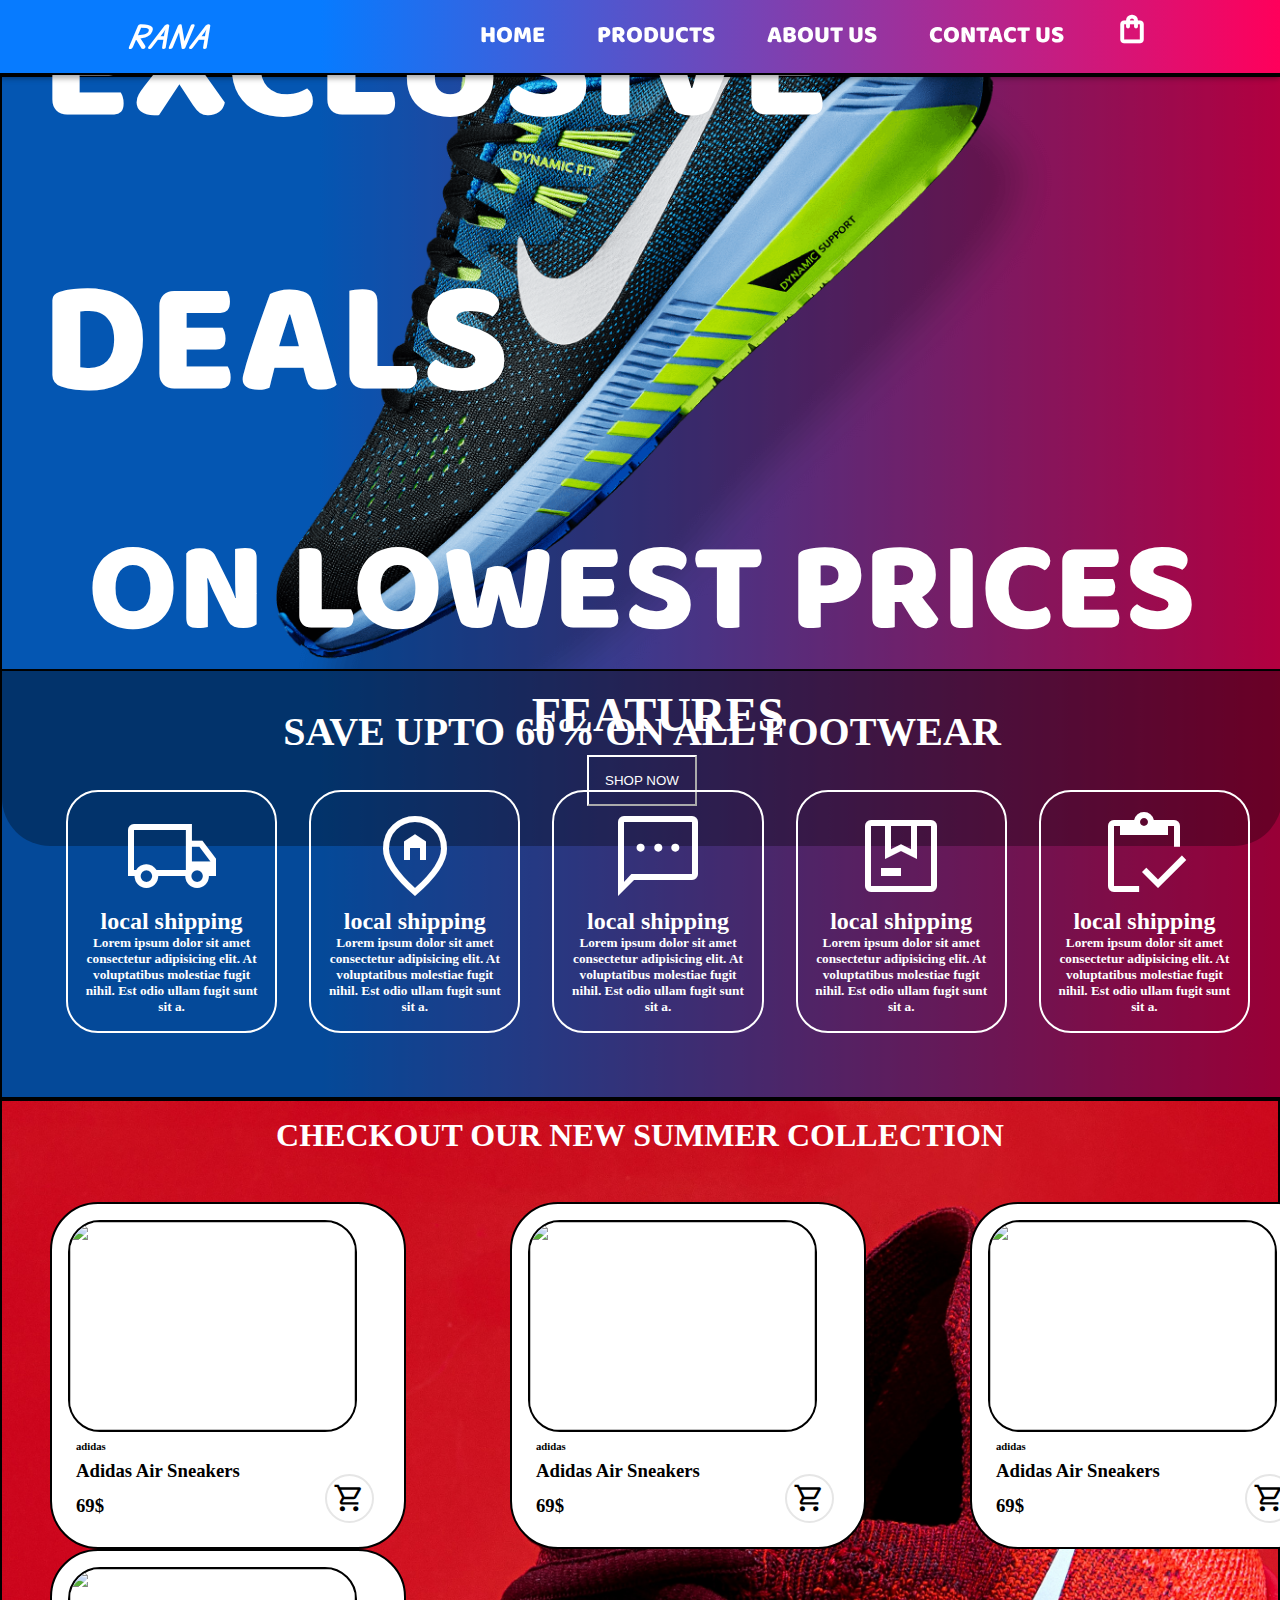
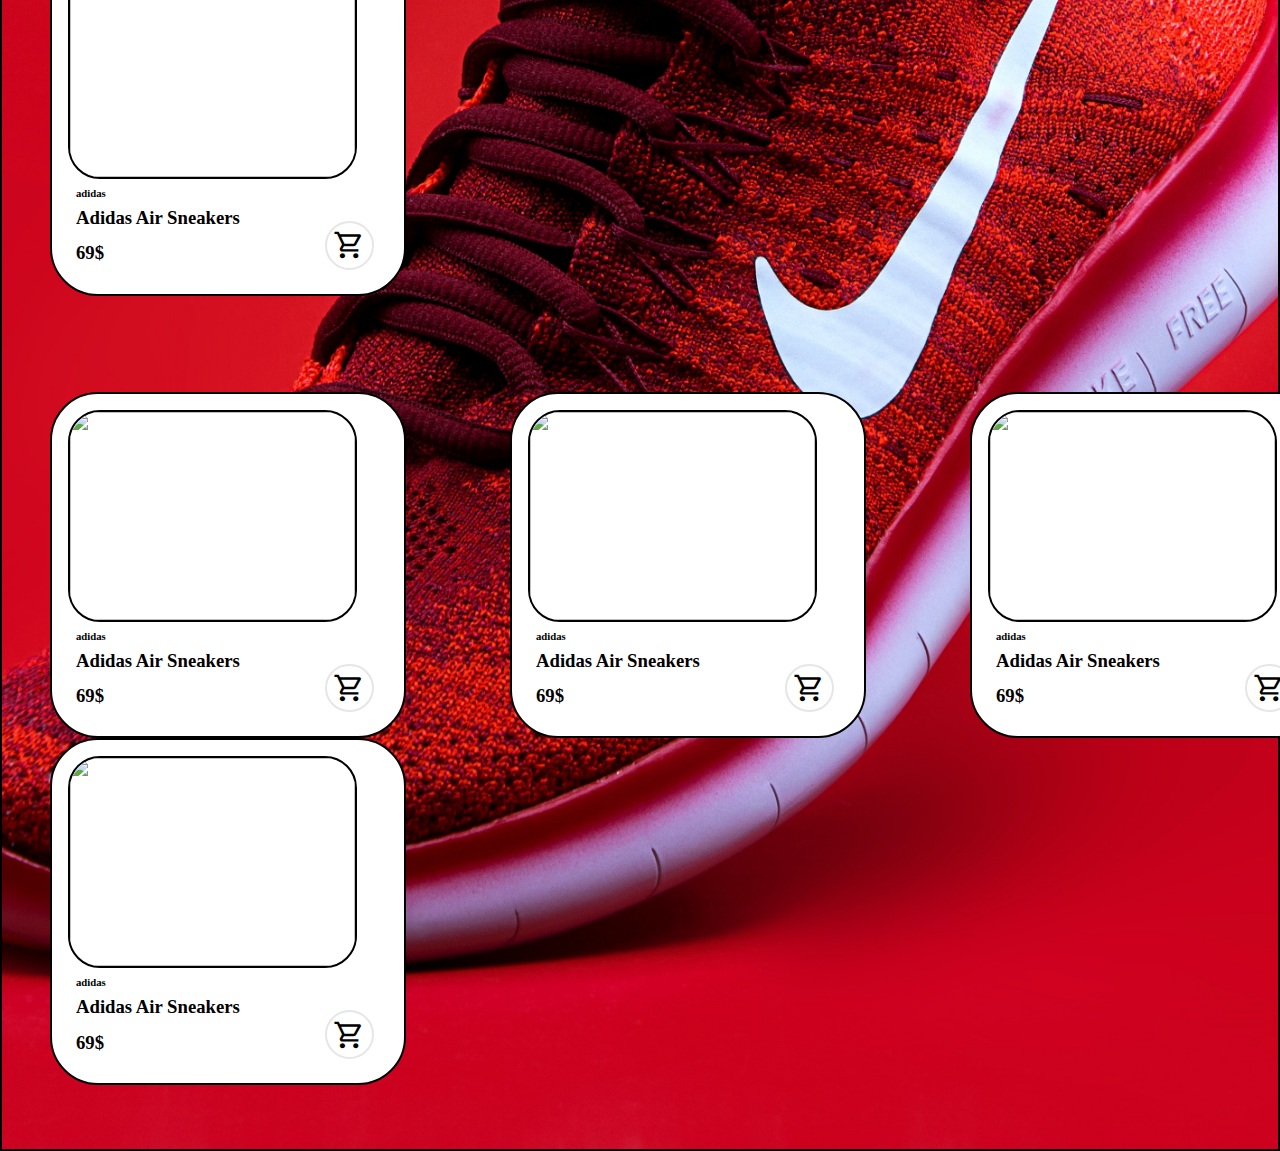
==== views/index.html @ 8b13a943 "new project" ====
<!DOCTYPE html>
<html lang="en">

<head>
    <meta charset="UTF-8">
    <meta http-equiv="X-UA-Compatible" content="IE=edge">
    <meta name="viewport" content="width=device-width, initial-scale=1.0">
    <title>RANA</title>
    <link rel="stylesheet" href="style.css">
    <link href="https://cdn.jsdelivr.net/npm/bootstrap@5.2.0/dist/css/bootstrap.min.css" rel="stylesheet"
        integrity="sha384-gH2yIJqKdNHPEq0n4Mqa/HGKIhSkIHeL5AyhkYV8i59U5AR6csBvApHHNl/vI1Bx" crossorigin="anonymous">
    <link rel="stylesheet"
        href="https://fonts.googleapis.com/css2?family=Material+Symbols+Outlined:opsz,wght,FILL,GRAD@48,400,0,0" />
</head>
</head>

<body>
    <nav>
        <div><a href="#" id="logo">RANA</a></div>
        <ul id="contents">
            <li class="tabs active"><a href="#">HOME</a></li>
            <li class="tabs"><a href="#">PRODUCTS</a></li>
            <li class="tabs"><a href="#">ABOUT US</a></li>
            <li class="tabs"><a href="#">CONTACT US</a></li>
            <span class="material-symbols-outlined cart">
                <a href="#">
                    shopping_bag
                </a>
            </span>
        </ul>
    </nav>
    <section id="sect">
        <div id="tex">
            <h1>EXCLUSIVE DEALS</h1>
            <h2>ON LOWEST PRICES</h2>
            <h3>SAVE UPTO 60% ON ALL FOOTWEAR</h3>
            <button id="shop-now">SHOP NOW</button>
        </div>
    </section>
    <section id="features">
        <h1 id="headF">FEATURES </h1>
        <span id="list-features">

            <span class="cards">
                <span class="material-symbols-outlined" id="card1">
                    local_shipping
                </span>
                <h2>local shipping</h2>
                <h5> Lorem ipsum dolor sit amet consectetur adipisicing elit. At voluptatibus molestiae fugit nihil. Est
                    odio ullam fugit sunt sit a.</h5>
            </span>
            <span class="cards">
                <span class="material-symbols-outlined" id="card2">
                    home_pin
                </span>
                <h2>local shipping</h2>
                <h5> Lorem ipsum dolor sit amet consectetur adipisicing elit. At voluptatibus molestiae fugit nihil. Est
                    odio ullam fugit sunt sit a.</h5>
            </span>
            <span class="cards">
                <span class="material-symbols-outlined" id="card3">
                    sms
                </span>
                <h2>local shipping</h2>
                <h5> Lorem ipsum dolor sit amet consectetur adipisicing elit. At voluptatibus molestiae fugit nihil. Est
                    odio ullam fugit sunt sit a.</h5>
            </span>

            <span class="cards">
                <span class="material-symbols-outlined" id="card4">
                    package
                </span>
                <h2>local shipping</h2>
                <h5> Lorem ipsum dolor sit amet consectetur adipisicing elit. At voluptatibus molestiae fugit nihil. Est
                    odio ullam fugit sunt sit a.</h5>
            </span>
            <span class="cards">
                <span class="material-symbols-outlined" id="card5">
                    inventory
                </span>
                <h2>local shipping</h2>
                <h5> Lorem ipsum dolor sit amet consectetur adipisicing elit. At voluptatibus molestiae fugit nihil. Est
                    odio ullam fugit sunt sit a.</h5>
            </span>
        </span>


    </section>
    <div id="exclusive-products">
        <h1>CHECKOUT OUR NEW SUMMER COLLECTION</h1>
        <div class="itemslist">
            <div class="items">
                <img src="./luis-felipe-lins-J2-wAQDckus-unsplash.jpg" alt="" class="product">
                <h6 class="company">adidas</h6>
                <h3 class="pname">Adidas Air Sneakers</h3>
                <div class="shop">
                    <h3>69$</h3>
                    <span class="material-symbols-outlined cart1">
                        shopping_cart
                    </span>
                </div>
            </div>
            <div class="items">
                <img src="./luis-felipe-lins-J2-wAQDckus-unsplash.jpg" alt="" class="product">
                <h6 class="company">adidas</h6>
                <h3 class="pname">Adidas Air Sneakers</h3>
                <div class="shop">
                    <h3>69$</h3>
                    <span class="material-symbols-outlined cart1">
                        shopping_cart
                    </span>
                </div>
            </div>
            <div class="items">
                <img src="./luis-felipe-lins-J2-wAQDckus-unsplash.jpg" alt="" class="product">
                <h6 class="company">adidas</h6>
                <h3 class="pname">Adidas Air Sneakers</h3>
                <div class="shop">
                    <h3>69$</h3>
                    <span class="material-symbols-outlined cart1">
                        shopping_cart
                    </span>
                </div>
            </div>
            <div class="items">
                <img src="./luis-felipe-lins-J2-wAQDckus-unsplash.jpg" alt="" class="product">
                <h6 class="company">adidas</h6>
                <h3 class="pname">Adidas Air Sneakers</h3>
                <div class="shop">
                    <h3>69$</h3>
                    <span class="material-symbols-outlined cart1">
                        shopping_cart
                    </span>
                </div>
            </div>
        </div>
        <div class="itemslist">
            <div class="items">
                <img src="./luis-felipe-lins-J2-wAQDckus-unsplash.jpg" alt="" class="product">
                <h6 class="company">adidas</h6>
                <h3 class="pname">Adidas Air Sneakers</h3>
                <div class="shop">
                    <h3>69$</h3>
                    <span class="material-symbols-outlined cart1">
                        shopping_cart
                    </span>
                </div>
            </div>
            <div class="items">
                <img src="./luis-felipe-lins-J2-wAQDckus-unsplash.jpg" alt="" class="product">
                <h6 class="company">adidas</h6>
                <h3 class="pname">Adidas Air Sneakers</h3>
                <div class="shop">
                    <h3>69$</h3>
                    <span class="material-symbols-outlined cart1">
                        shopping_cart
                    </span>
                </div>
            </div>
            <div class="items">
                <img src="./luis-felipe-lins-J2-wAQDckus-unsplash.jpg" alt="" class="product">
                <h6 class="company">adidas</h6>
                <h3 class="pname">Adidas Air Sneakers</h3>
                <div class="shop">
                    <h3>69$</h3>
                    <span class="material-symbols-outlined cart1">
                        shopping_cart
                    </span>
                </div>
            </div>
            <div class="items">
                <img src="./luis-felipe-lins-J2-wAQDckus-unsplash.jpg" alt="" class="product">
                <h6 class="company">adidas</h6>
                <h3 class="pname">Adidas Air Sneakers</h3>
                <div class="shop">
                    <h3>69$</h3>
                    <span class="material-symbols-outlined cart1">
                        shopping_cart
                    </span>
                </div>
            </div>
        </div>
    </div>

    <script src="web.js"></script>
</body>

</html>
---- views/style.css ----
@import url('https://fonts.googleapis.com/css2?family=Baloo+Bhaijaan+2&family=Edu+VIC+WA+NT+Beginner&family=Fredoka+One&family=Macondo&display=swap');
:root{
    --alpha:#ff005b;
    --beta:#077bff;
}
*{
    margin: 0rem;
    padding: 0rem;
}
body{
    background: linear-gradient(90deg, var(--beta) 25%, var(--alpha) 100%);
}
nav{
    display: flex;
    justify-content: space-around;
    background: linear-gradient(90deg, var(--beta) 25%, var(--alpha) 100%);
    position: sticky;
    top: 0rem;
    left: 0rem;
    width: 100%;
    align-items: center;
    border-bottom: 2px solid black;
    box-shadow: rgba(0, 0, 0, 0.16) 0px 3px 6px, rgba(0, 0, 0, 0.23) 0px 3px 6px;
    z-index: 2;
}
#contents{
    display: flex;
    flex-wrap: wrap;
    list-style: none;
    justify-content: center;
    margin-bottom: 0%;
    padding-left: 0%;
}

.tabs{
    position: relative;
    margin: 1rem 1rem;
}
.tabs a{
    text-decoration: none;
    color: white;
    font-family: 'Baloo Bhaijaan 2', cursive;
    font-weight: 800;
    font-size: 1.5rem;
    padding: 0.5rem;
    padding-bottom: 0.2rem;
    border-radius: 1.5rem;
    transition: 0.5s ease;
    border: 2px solid transparent;
}
.tabs a:hover{
    /* background-color: white; */
    color: white;
}
section{
    display: flex;
    border: 2px solid black;
    width: 100%;
    max-width: 100%;
}
#model{
    display: block;
    margin-left: auto;
    right: 0%;
    width: 30rem;
    height: 40rem;
}
#logo{
    text-decoration: none;
    color: white;
    font-weight: 900;
    font-size: 2rem;
    font-style: italic;
    font-family: 'Edu VIC WA NT Beginner', cursive;
}
nav div{
    margin: 0.5rem;

}
.cart{
    margin-top: 0.8rem;
}
.tabs a:hover{
    border: 2px solid white;
}
span a{
    color: white;
    margin: 1rem 0.2rem;
    text-decoration: none;
    font-size: 2rem;
    padding: 0.5rem;
    font-weight: 800;
    margin-left: 1rem;
    transition: 0.5s ease;
    border: 2px solid transparent;
    border-radius: 1rem;
    position: relative;
}
span a:hover{
    color: white;
    border: 2px solid white;
    /* text-decoration: underline; */
}
/* .active{
    position: relative;
    border: 2px solid transparent;
    border: 2px solid white;
    border-radius: 1.5rem;
} */


/* .active::before,
.tabs :hover::before
{
    content: "";
    position: absolute;
    top: 2rem;
    width: 4rem;
    height: 2px;
    text-align: center;
    background-color: white;
} */
/* span :hover::before{
    content: "";
    position: absolute;
    top: 3rem;
    width: 2rem;
    height: 2px;
    text-align: center;
    background-color: var(--beta);
} */
#sect{
    display: flex;
    flex-direction: column;
    color: black;
    background: url(./pngwing.com.png) no-repeat center ;
    background-size: 60rem;
    height: 37rem;
    /* margin-top: 4rem; */
    border: none;
    align-items: center;
    justify-content: center;
    color: white;
    border: 2px solid black;
    z-index: 1;
}
#sect h1{
    position: relative;
    margin: 0rem;  
    font-family: 'Baloo Bhaijaan 2', cursive;
    font-weight: 900; 
    font-size: 10rem;
}
#sect h2{
    position: relative;
    margin: 0rem;  
    font-family: 'Baloo Bhaijaan 2', cursive;
    font-weight: 900; 
    font-size: 8rem;
}
#sect h3{
    font-size: 2.5rem;
}
#shop-now{
    padding: 1rem;
    color: white;
    background-color: transparent;
    border-color: white;
} 
#shop-now:hover{
    color: white;
    text-decoration: underline;
}
#tex{
    position: relative;
    padding: 2.5rem;
    display: flex;
    justify-content: center;
    flex-direction: column;
    align-items: center;
}
#tex::before{
    content: "";
    position: absolute;
    height: 100%;
    width: 100%;
    top:0%;
    left: 0%;
    background-color: black;
    z-index: -1;
    opacity: 0.3;
    border-radius: 3rem;
}
#headF{
    /* background-color: white; */
    margin: 0rem;
    text-align: center;
    font-size: 3rem;
    font-weight: bold;
    color: white;
}
#features{
    padding: 1rem;
    color: white;
    /* background-color: white; */
    display: flex;
    flex-direction: column;
    justify-content: space-evenly;
    align-items: center;
    border-top: none ;
    max-width: 100%;
    position: relative;
}
.cards{
    margin: 1rem;
    padding: 1rem;
    text-align: center;
    border: 2px solid white;
    color: white;
    /* border-top: none; */
    border-radius: 2rem;
    /* box-shadow: white 0px 0px 8px; */
    transition: 0.3s ease;
}
.cards:hover{
    box-shadow: white 0px 0px 8px 4px;

}
#card1{
    font-size: 6rem;
}
#card2{
    font-size: 6rem;
}
#card3{
    font-size: 6rem;
}
#card4{
    font-size: 6rem;
}
#card5{
    font-size: 6rem;
}
#list-features{
    padding: 2rem;
    color: black;
    /* background-color: white; */
    display: flex;
    justify-content: space-between;
    flex-direction: row;
    /* flex-wrap: wrap; */
    align-items: center;
    border-top: none ;
}

#features::before{
    content: "";
    position: absolute;
    width: 100%;
    height: 100%;
    background-color: black;
    opacity: 0.4;
    z-index: -1;
}
#exclusive-products{
    display: flex;
    flex-direction: column;
    text-align: center;
    padding: 1rem 0rem; 
    color: white;
    border: 2px solid black;
    background: url(./revolt-164_6wVEHfI-unsplash.jpg) no-repeat center ;
    background-size: cover;
    /* background: rgb(0,255,85); */
    /* background: linear-gradient(9deg, rgba(0,255,85,1) 21%, rgba(228,255,0,1) 100%); */
}

.items{
    display: flex;
    flex-direction: column;
    /* justify-content: center; */
    /* align-items: center; */
    padding: 1rem;
    flex-wrap: wrap;
    /* border: 2px solid black; */
    border-radius: 3rem;
    width: 20rem;
    border: 2px solid black;
    background-color: white;
    transition: 0.3s ease;
}
.product{
    width: 17.8rem;
    height: 13rem;
    border-radius: 2rem;
    border: 2px solid black;
}
.company{
    margin: 0.5rem;
    text-align: left
}
.pname{
    margin-left: 0.5rem;
    text-align: left;
}
.items:hover{
    box-shadow: black 0px 0px 8px 4px;
}
.shop{
    margin: 0rem 0.5rem;
    display: flex;
    justify-content: space-between;
    align-items: center;
}
.cart1{
    position: relative;
    right: 0.4rem;
    bottom: 0.5rem;
    padding: 0.4rem;
    border-radius: 4rem;
    border: 2px solid rgb(230, 230, 230);
    transition: 0.4s ease;
}

.shop span{
    font-size: 2rem;
}
.cart1:hover{
    border: 2px solid black;
}
.itemslist{
    display: flex;
    justify-content: space-between;
    flex-wrap: wrap;
    padding: 3rem 3rem;
    color: black;
    width: 100%;
}
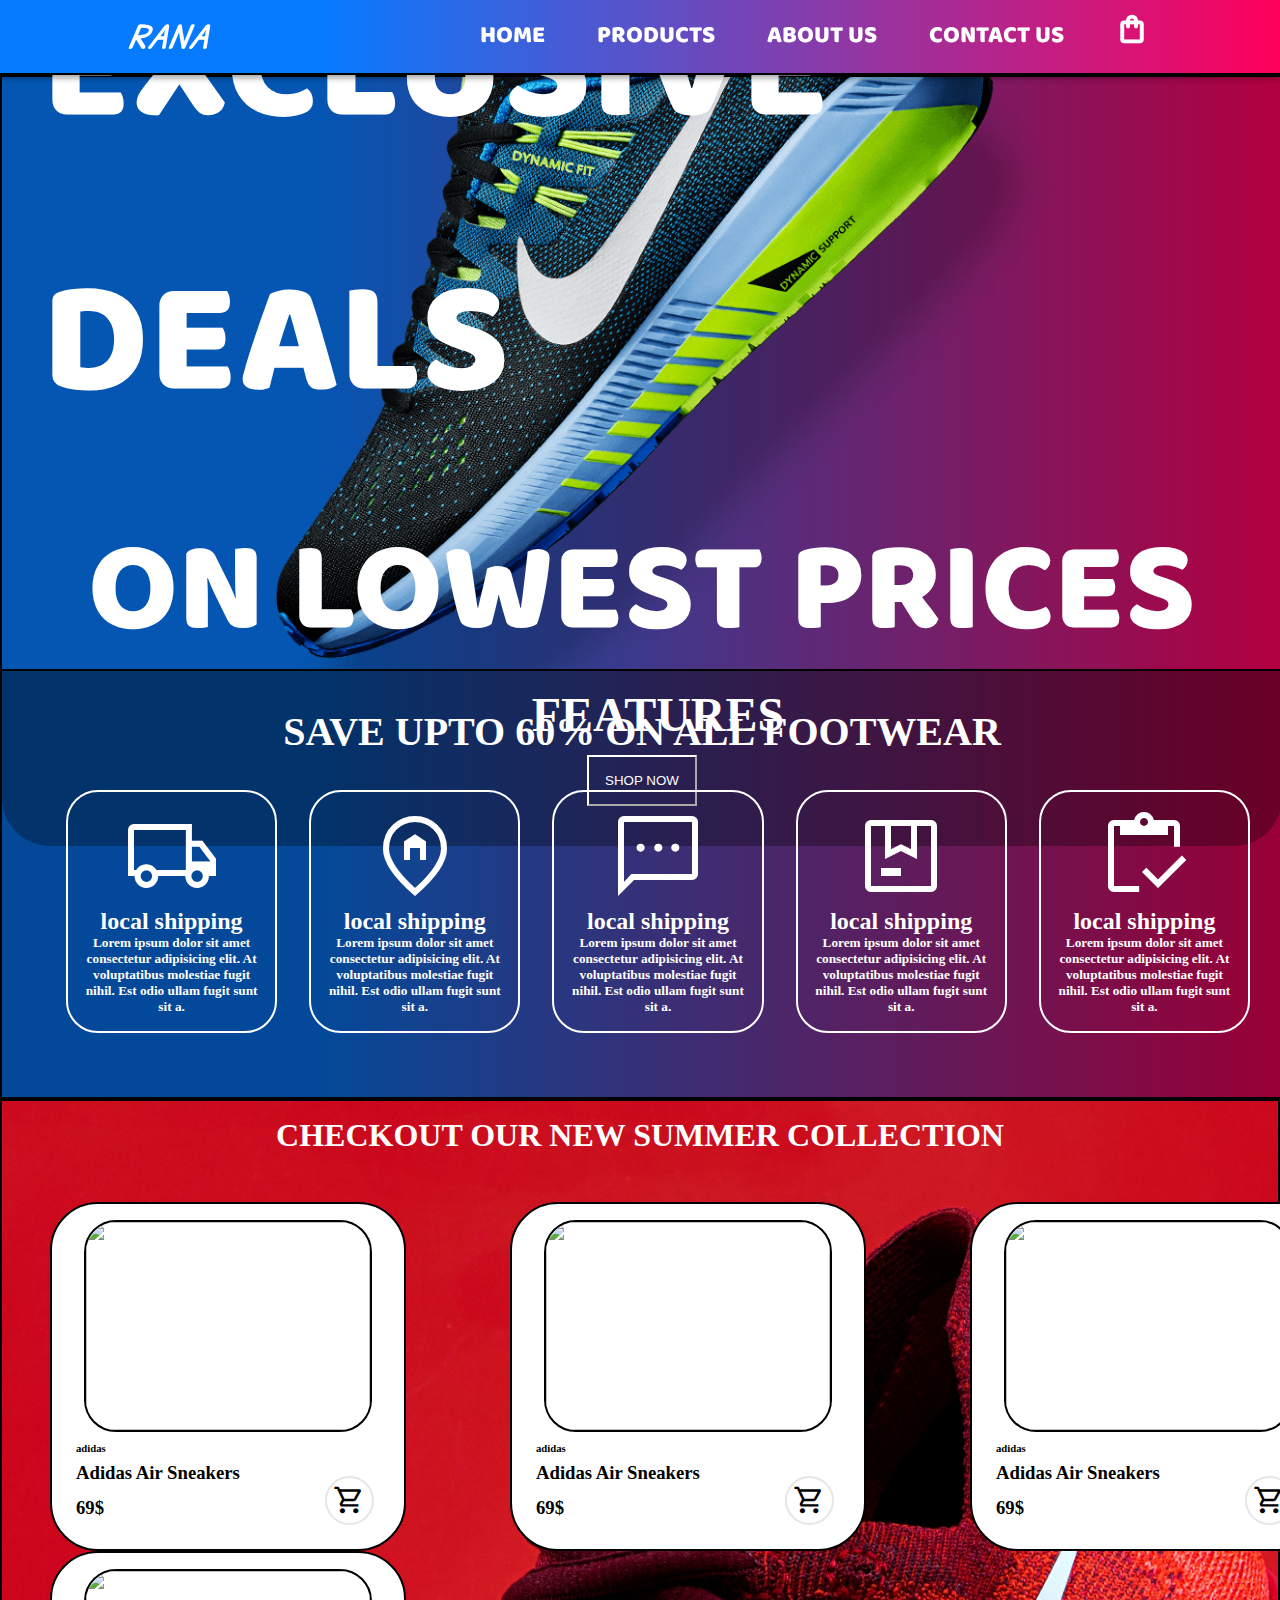
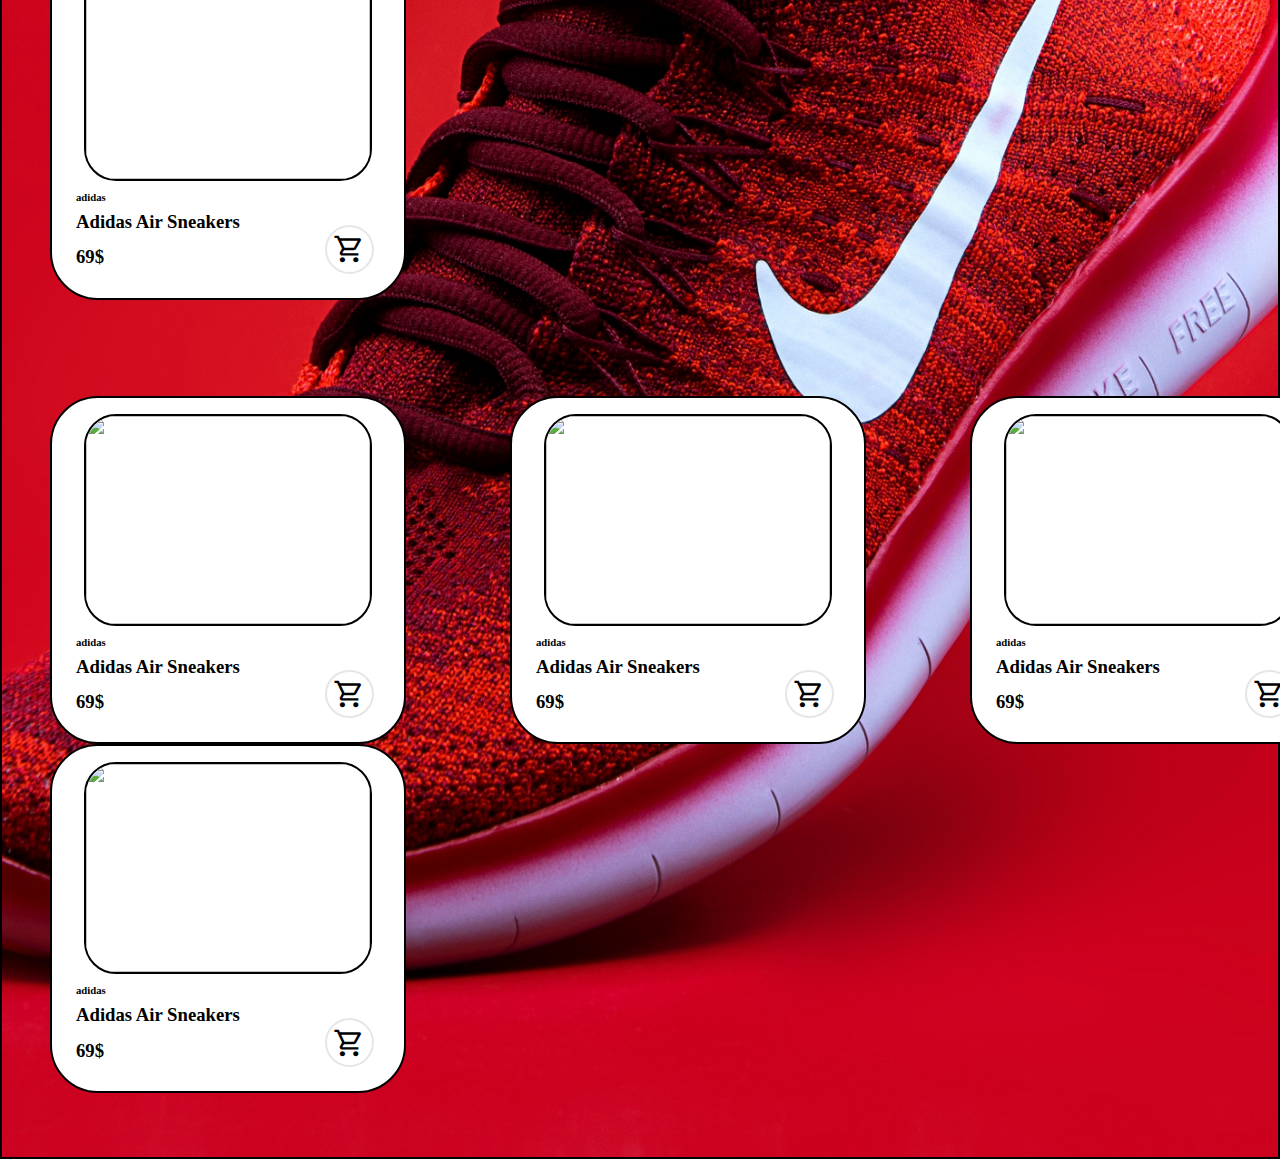
==== commit d52eea00: "link added" ====
--- a/views/index.html
+++ b/views/index.html
@@ -90,40 +90,48 @@
         <h1>CHECKOUT OUR NEW SUMMER COLLECTION</h1>
         <div class="itemslist">
             <div class="items">
-                <img src="./luis-felipe-lins-J2-wAQDckus-unsplash.jpg" alt="" class="product">
-                <h6 class="company">adidas</h6>
-                <h3 class="pname">Adidas Air Sneakers</h3>
-                <div class="shop">
-                    <h3>69$</h3>
-                    <span class="material-symbols-outlined cart1">
-                        shopping_cart
-                    </span>
-                </div>
-            </div>
-            <div class="items">
-                <img src="./luis-felipe-lins-J2-wAQDckus-unsplash.jpg" alt="" class="product">
-                <h6 class="company">adidas</h6>
-                <h3 class="pname">Adidas Air Sneakers</h3>
-                <div class="shop">
-                    <h3>69$</h3>
-                    <span class="material-symbols-outlined cart1">
-                        shopping_cart
-                    </span>
-                </div>
-            </div>
-            <div class="items">
-                <img src="./luis-felipe-lins-J2-wAQDckus-unsplash.jpg" alt="" class="product">
-                <h6 class="company">adidas</h6>
-                <h3 class="pname">Adidas Air Sneakers</h3>
-                <div class="shop">
-                    <h3>69$</h3>
-                    <span class="material-symbols-outlined cart1">
-                        shopping_cart
-                    </span>
-                </div>
-            </div>
-            <div class="items">
-                <img src="./luis-felipe-lins-J2-wAQDckus-unsplash.jpg" alt="" class="product">
+                <a href="#">
+                    <img src="./luis-felipe-lins-J2-wAQDckus-unsplash.jpg" alt="" class="product">
+                </a>
+                <h6 class="company">adidas</h6>
+                <h3 class="pname">Adidas Air Sneakers</h3>
+                <div class="shop">
+                    <h3>69$</h3>
+                    <span class="material-symbols-outlined cart1">
+                        shopping_cart
+                    </span>
+                </div>
+            </div>
+            <div class="items">
+                <a href="#">
+                    <img src="./luis-felipe-lins-J2-wAQDckus-unsplash.jpg" alt="" class="product">
+                </a>
+                <h6 class="company">adidas</h6>
+                <h3 class="pname">Adidas Air Sneakers</h3>
+                <div class="shop">
+                    <h3>69$</h3>
+                    <span class="material-symbols-outlined cart1">
+                        shopping_cart
+                    </span>
+                </div>
+            </div>
+            <div class="items">
+                <a href="#">
+                    <img src="./luis-felipe-lins-J2-wAQDckus-unsplash.jpg" alt="" class="product">
+                </a>
+                <h6 class="company">adidas</h6>
+                <h3 class="pname">Adidas Air Sneakers</h3>
+                <div class="shop">
+                    <h3>69$</h3>
+                    <span class="material-symbols-outlined cart1">
+                        shopping_cart
+                    </span>
+                </div>
+            </div>
+            <div class="items">
+                <a href="#">
+                    <img src="./luis-felipe-lins-J2-wAQDckus-unsplash.jpg" alt="" class="product">
+                </a>
                 <h6 class="company">adidas</h6>
                 <h3 class="pname">Adidas Air Sneakers</h3>
                 <div class="shop">
@@ -136,40 +144,48 @@
         </div>
         <div class="itemslist">
             <div class="items">
-                <img src="./luis-felipe-lins-J2-wAQDckus-unsplash.jpg" alt="" class="product">
-                <h6 class="company">adidas</h6>
-                <h3 class="pname">Adidas Air Sneakers</h3>
-                <div class="shop">
-                    <h3>69$</h3>
-                    <span class="material-symbols-outlined cart1">
-                        shopping_cart
-                    </span>
-                </div>
-            </div>
-            <div class="items">
-                <img src="./luis-felipe-lins-J2-wAQDckus-unsplash.jpg" alt="" class="product">
-                <h6 class="company">adidas</h6>
-                <h3 class="pname">Adidas Air Sneakers</h3>
-                <div class="shop">
-                    <h3>69$</h3>
-                    <span class="material-symbols-outlined cart1">
-                        shopping_cart
-                    </span>
-                </div>
-            </div>
-            <div class="items">
-                <img src="./luis-felipe-lins-J2-wAQDckus-unsplash.jpg" alt="" class="product">
-                <h6 class="company">adidas</h6>
-                <h3 class="pname">Adidas Air Sneakers</h3>
-                <div class="shop">
-                    <h3>69$</h3>
-                    <span class="material-symbols-outlined cart1">
-                        shopping_cart
-                    </span>
-                </div>
-            </div>
-            <div class="items">
-                <img src="./luis-felipe-lins-J2-wAQDckus-unsplash.jpg" alt="" class="product">
+                <a href="#">
+                    <img src="./luis-felipe-lins-J2-wAQDckus-unsplash.jpg" alt="" class="product">
+                </a>
+                <h6 class="company">adidas</h6>
+                <h3 class="pname">Adidas Air Sneakers</h3>
+                <div class="shop">
+                    <h3>69$</h3>
+                    <span class="material-symbols-outlined cart1">
+                        shopping_cart
+                    </span>
+                </div>
+            </div>
+            <div class="items">
+                <a href="#">
+                    <img src="./luis-felipe-lins-J2-wAQDckus-unsplash.jpg" alt="" class="product">
+                </a>
+                <h6 class="company">adidas</h6>
+                <h3 class="pname">Adidas Air Sneakers</h3>
+                <div class="shop">
+                    <h3>69$</h3>
+                    <span class="material-symbols-outlined cart1">
+                        shopping_cart
+                    </span>
+                </div>
+            </div>
+            <div class="items">
+                <a href="#">
+                    <img src="./luis-felipe-lins-J2-wAQDckus-unsplash.jpg" alt="" class="product">
+                </a>
+                <h6 class="company">adidas</h6>
+                <h3 class="pname">Adidas Air Sneakers</h3>
+                <div class="shop">
+                    <h3>69$</h3>
+                    <span class="material-symbols-outlined cart1">
+                        shopping_cart
+                    </span>
+                </div>
+            </div>
+            <div class="items">
+                <a href="#">
+                    <img src="./luis-felipe-lins-J2-wAQDckus-unsplash.jpg" alt="" class="product">
+                </a>
                 <h6 class="company">adidas</h6>
                 <h3 class="pname">Adidas Air Sneakers</h3>
                 <div class="shop">
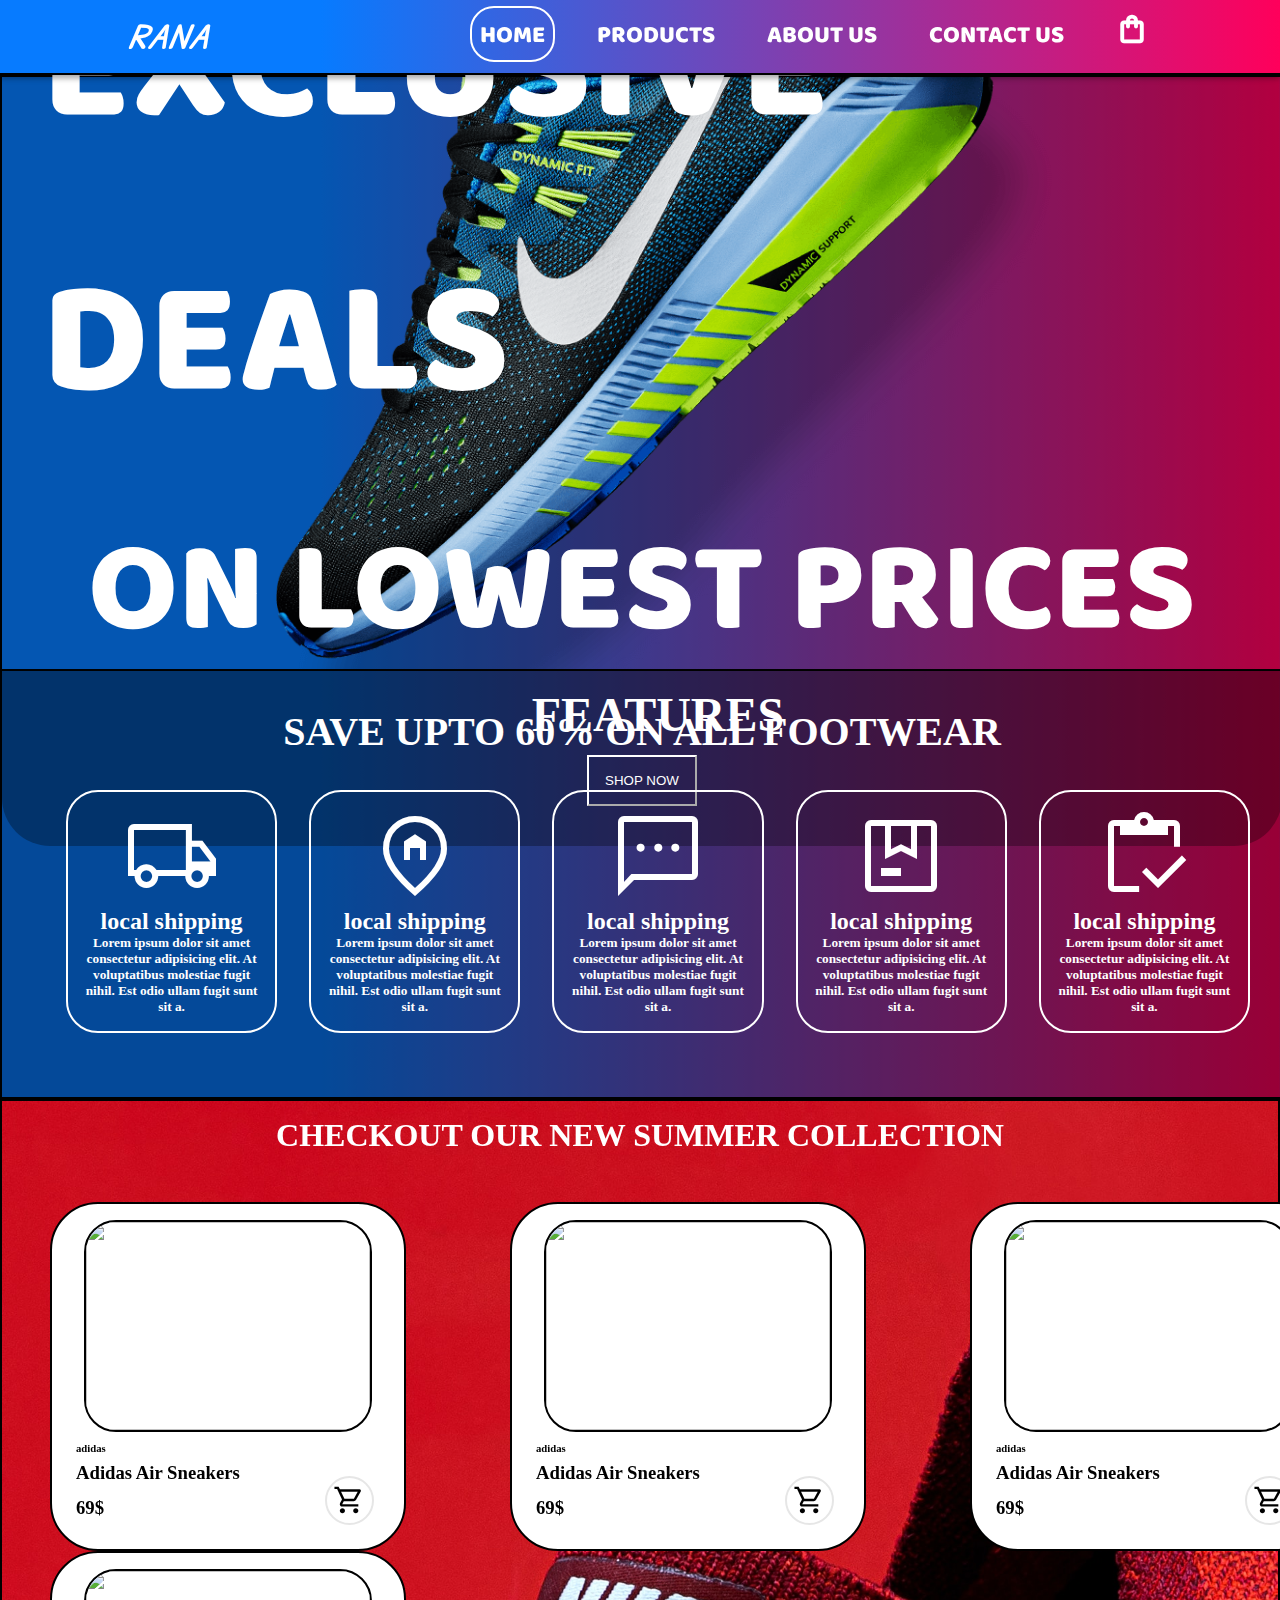
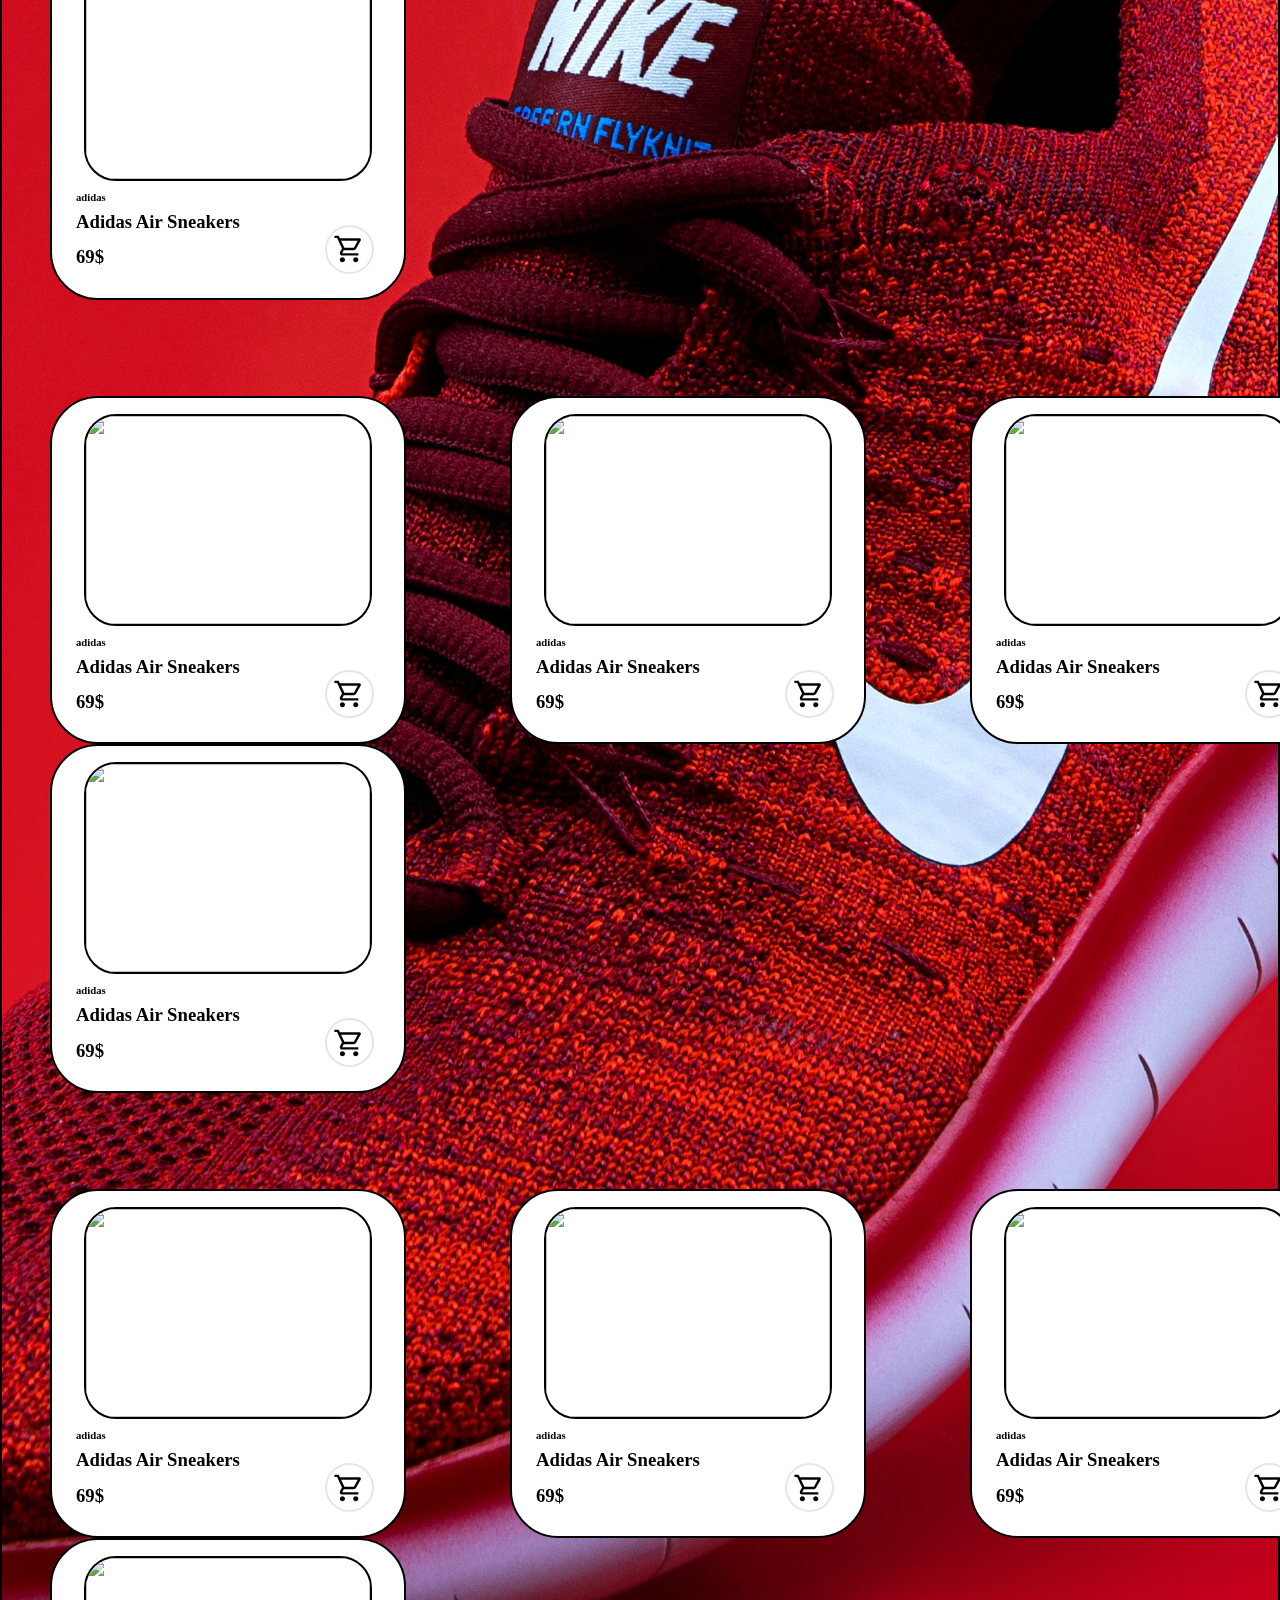
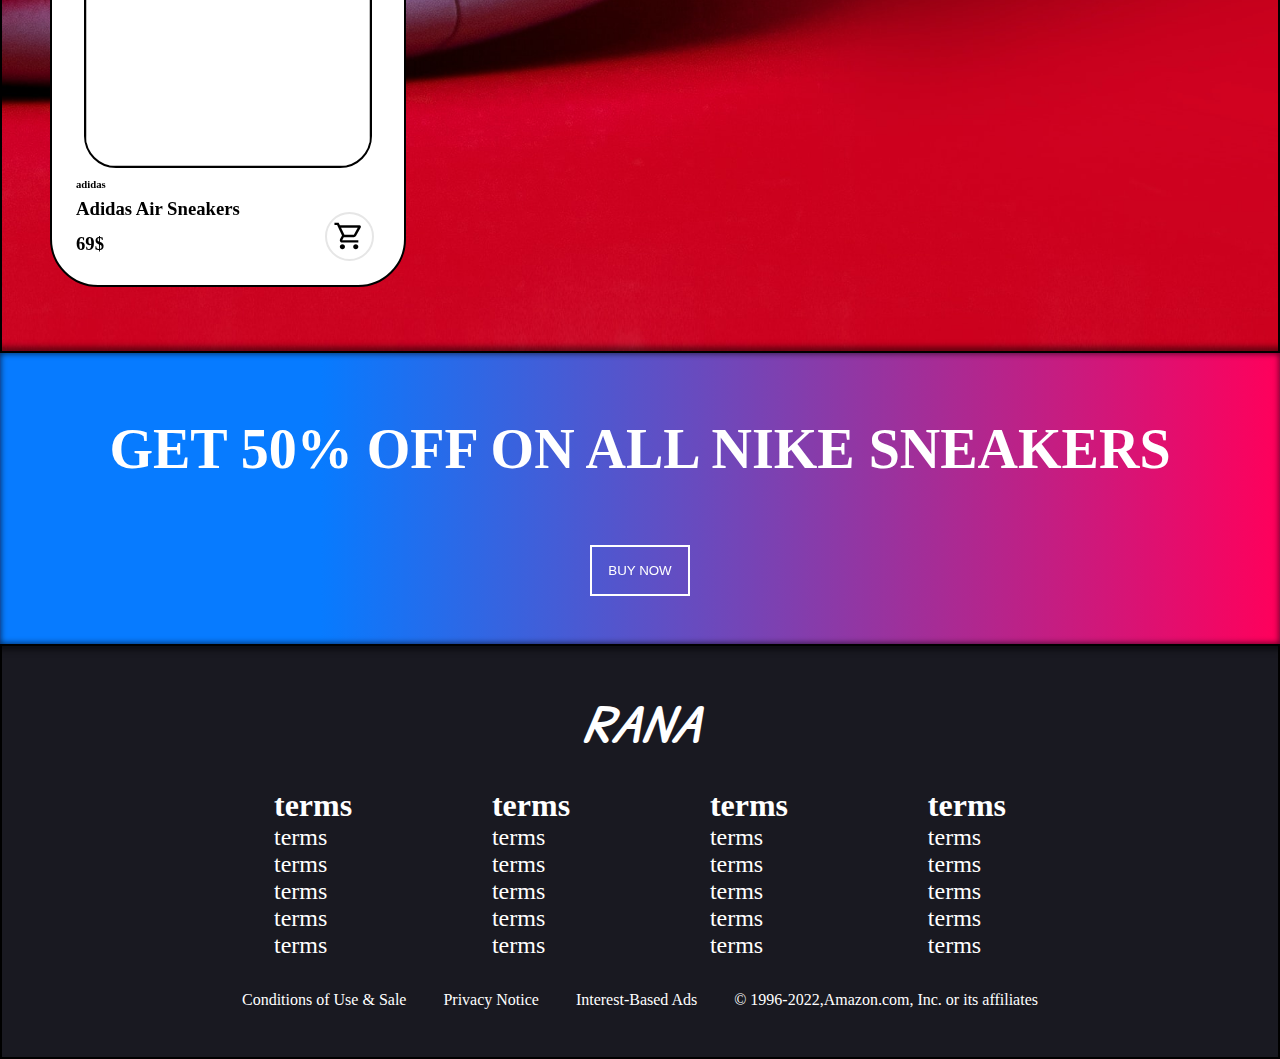
==== commit 8f73baee: "completed index.html" ====
--- a/views/index.html
+++ b/views/index.html
@@ -16,7 +16,7 @@
 
 <body>
     <nav>
-        <div><a href="#" id="logo">RANA</a></div>
+        <div><a href="#" class="logo">RANA</a></div>
         <ul id="contents">
             <li class="tabs active"><a href="#">HOME</a></li>
             <li class="tabs"><a href="#">PRODUCTS</a></li>
@@ -196,7 +196,128 @@
                 </div>
             </div>
         </div>
+        <div class="itemslist">
+            <div class="items">
+                <a href="#">
+                    <img src="./luis-felipe-lins-J2-wAQDckus-unsplash.jpg" alt="" class="product">
+                </a>
+                <h6 class="company">adidas</h6>
+                <h3 class="pname">Adidas Air Sneakers</h3>
+                <div class="shop">
+                    <h3>69$</h3>
+                    <span class="material-symbols-outlined cart1">
+                        shopping_cart
+                    </span>
+                </div>
+            </div>
+            <div class="items">
+                <a href="#">
+                    <img src="./luis-felipe-lins-J2-wAQDckus-unsplash.jpg" alt="" class="product">
+                </a>
+                <h6 class="company">adidas</h6>
+                <h3 class="pname">Adidas Air Sneakers</h3>
+                <div class="shop">
+                    <h3>69$</h3>
+                    <span class="material-symbols-outlined cart1">
+                        shopping_cart
+                    </span>
+                </div>
+            </div>
+            <div class="items">
+                <a href="#">
+                    <img src="./luis-felipe-lins-J2-wAQDckus-unsplash.jpg" alt="" class="product">
+                </a>
+                <h6 class="company">adidas</h6>
+                <h3 class="pname">Adidas Air Sneakers</h3>
+                <div class="shop">
+                    <h3>69$</h3>
+                    <span class="material-symbols-outlined cart1">
+                        shopping_cart
+                    </span>
+                </div>
+            </div>
+            <div class="items">
+                <a href="#">
+                    <img src="./luis-felipe-lins-J2-wAQDckus-unsplash.jpg" alt="" class="product">
+                </a>
+                <h6 class="company">adidas</h6>
+                <h3 class="pname">Adidas Air Sneakers</h3>
+                <div class="shop">
+                    <h3>69$</h3>
+                    <span class="material-symbols-outlined cart1">
+                        shopping_cart
+                    </span>
+                </div>
+            </div>
+        </div>
     </div>
+    <div class="notifications">
+        <h1> GET 50% OFF ON ALL NIKE SNEAKERS</h1>
+        <button class="shopnow">
+            BUY NOW
+        </button>
+    </div>
+    <footer>
+        <div id="logobottom"><a href="#" class="logo">RANA</a></div>
+        <div class="conditions">
+
+            <div class="foots">
+                <h4>terms</h4>
+                <ul>
+                    <li>terms</li>
+                    <li>terms</li>
+                    <li>terms</li>
+                    <li>terms</li>
+                    <li>terms</li>
+                </ul>
+            </div>
+
+            <div class="foots">
+                <h4>terms</h4>
+                <ul>
+                    <li>terms</li>
+                    <li>terms</li>
+                    <li>terms</li>
+                    <li>terms</li>
+                    <li>terms</li>
+                </ul>
+            </div>
+            <div class="foots">
+                <h4>terms</h4>
+                <ul>
+                    <li>terms</li>
+                    <li>terms</li>
+                    <li>terms</li>
+                    <li>terms</li>
+                    <li>terms</li>
+                </ul>
+            </div>
+            <div class="foots">
+                <h4>terms</h4>
+                <ul>
+                    <li>terms</li>
+                    <li>terms</li>
+                    <li>terms</li>
+                    <li>terms</li>
+                    <li>terms</li>
+                </ul>
+            </div>
+        </div>
+        <div class="last">
+            <div>
+                Conditions of Use & Sale
+            </div>
+            <div>
+                Privacy Notice
+            </div>
+            <div>
+                Interest-Based Ads
+            </div>
+            <div>
+                © 1996-2022,Amazon.com, Inc. or its affiliates
+            </div>
+        </div>
+    </footer>
 
     <script src="web.js"></script>
 </body>
--- a/views/style.css
+++ b/views/style.css
@@ -65,7 +65,7 @@
     width: 30rem;
     height: 40rem;
 }
-#logo{
+.logo{
     text-decoration: none;
     color: white;
     font-weight: 900;
@@ -101,12 +101,9 @@
     border: 2px solid white;
     /* text-decoration: underline; */
 }
-/* .active{
-    position: relative;
-    border: 2px solid transparent;
+.active a{
     border: 2px solid white;
-    border-radius: 1.5rem;
-} */
+}
 
 
 /* .active::before,
@@ -273,6 +270,7 @@
     background-size: cover;
     /* background: rgb(0,255,85); */
     /* background: linear-gradient(9deg, rgba(0,255,85,1) 21%, rgba(228,255,0,1) 100%); */
+    backdrop-filter: blur(8px);
 }
 
 .items{
@@ -335,4 +333,80 @@
     padding: 3rem 3rem;
     color: black;
     width: 100%;
+}
+
+.notifications{
+    position: relative;
+    background-size: cover;
+    padding: 3rem;
+    display: flex;
+    justify-content: center;
+    align-items: center;
+    color: white;
+    z-index: 2;
+    flex-direction: column;
+}
+
+.notifications::before{
+    content: "";
+    position: absolute;
+    width: 100%;
+    height: 100%;
+    top: 0rem;
+    left: 0rem;
+    /* border: 2px solid black; */
+    box-shadow: black 0px 0px 4px 4px;
+    background: url("./sport-shoes-running.jpg") no-repeat center center;
+    /* background-color: black; */
+    z-index: -1;
+    /* opacity: 0.7; */
+    -webkit-filter: blur(3px);
+}
+.notifications h1{
+    margin: 1rem;
+    font-size: 3.5rem;
+}
+
+.shopnow{
+    color: white;
+    border: 2px solid white;
+    padding: 1rem;
+    background-color: transparent;
+    margin-top: 3rem;
+}
+.shopnow:hover{
+    text-decoration: underline;
+}
+footer{
+    color: white;
+    display: flex;
+    flex-direction: column;
+    padding: 3rem 15rem;
+    border: 2px solid black;
+    background-color: rgb(25, 25, 33);
+}
+.conditions{
+    margin: 2rem;
+    color: white;
+    display: flex;
+    justify-content: space-between;
+    align-items: center;
+}
+.foots ul li{
+    font-size: 1.5rem;
+    list-style: none;
+}
+.foots h4{
+    font-size: 2rem;
+}
+#logobottom{
+    text-align: center;
+}
+#logobottom a{
+    font-size: 3rem;
+}
+.last{
+    text-align: center;
+    display: flex;
+    justify-content: space-between;
 }